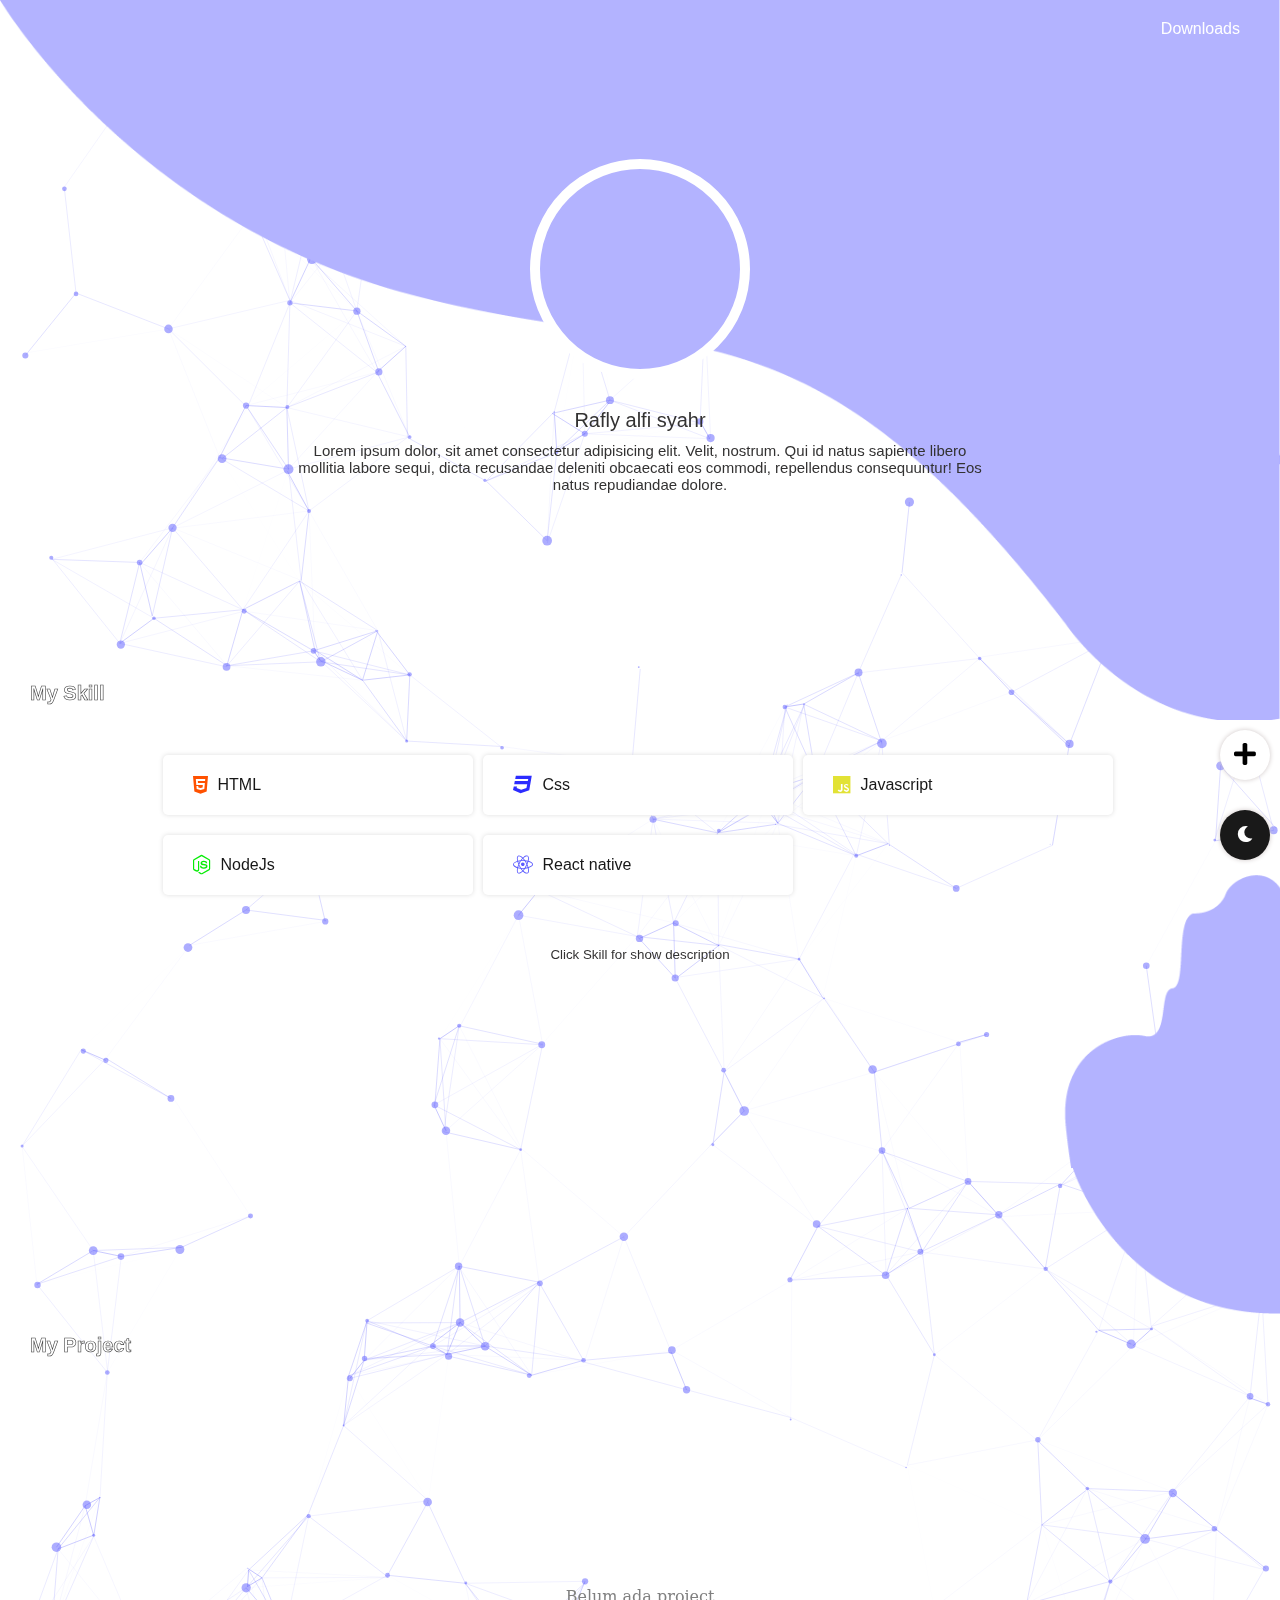
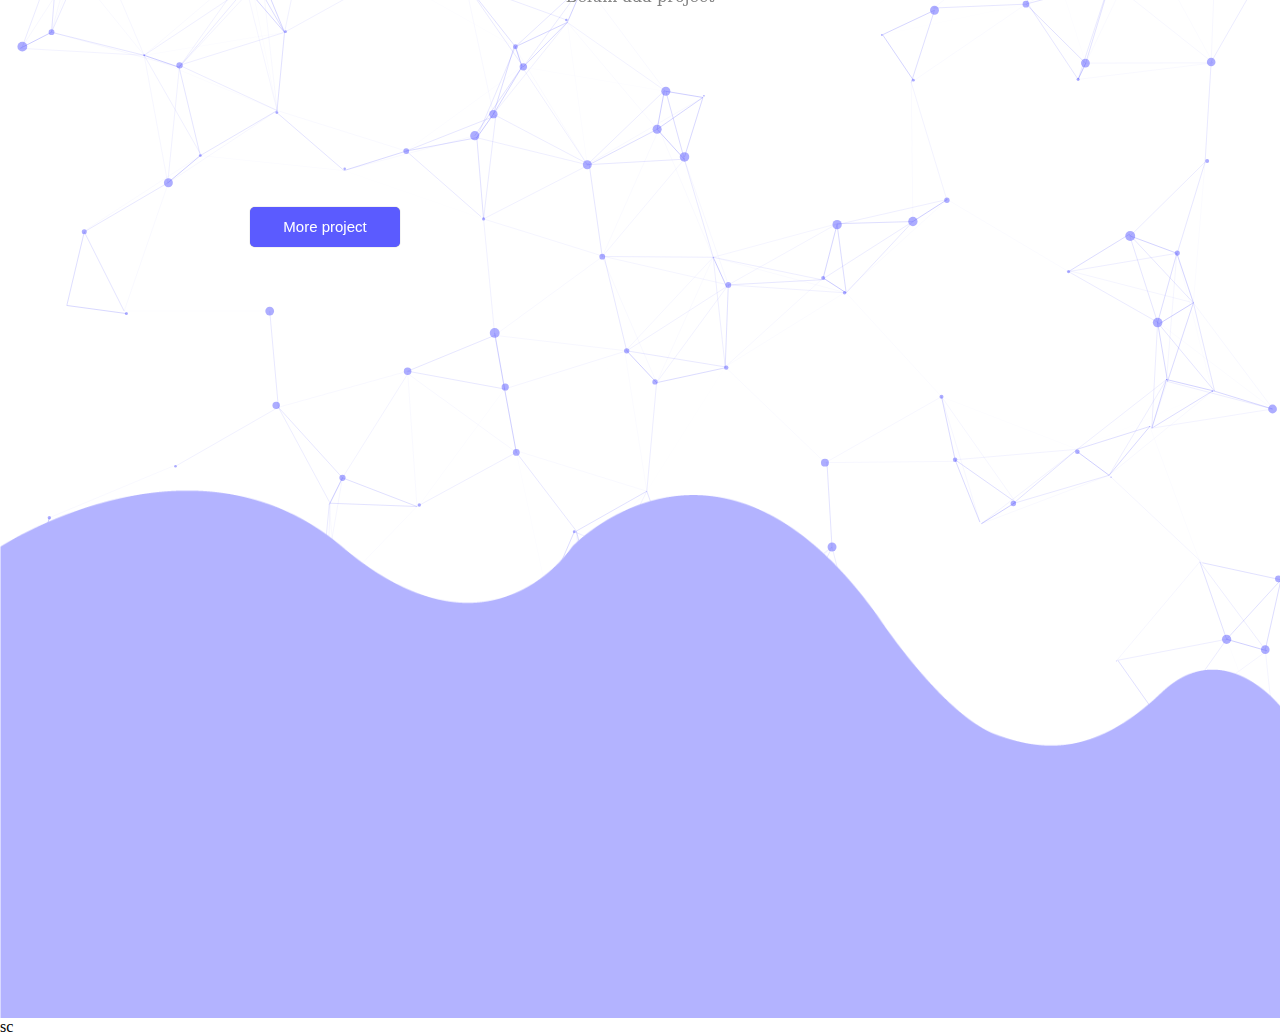
==== index.html @ dac925bf "first commit" ====
<!DOCTYPE html>
<html lang="en">
<head>
    <meta charset="UTF-8">
    <meta http-equiv="X-UA-Compatible" content="IE=edge">
    <meta name="viewport" content="width=device-width, initial-scale=1.0">
    <title>Document</title>
    <link rel="stylesheet" href="./src/css/main.css">
    <link rel="stylesheet" href="./src/fonts-icons/css/all.css">
    <link rel="stylesheet" href="./src/css/theme-toggle.css">
    <link rel="stylesheet" href="./src/css/particles.css">
</head>
<body>
    <div class="container">
        <div style="position: absolute;top:0;left: 0;bottom: 0;right: 0;" id="particles-js"></div>
          <!-- particles.js container -->
          
        <!-- popup change theme -->
        <!-- <div style="display: flex;justify-content: center;position: absolute;top: 0;left: 0;right: 0;transition: 1s;height: fit-content;background-color: red;">
            <div class="change-popup-theme">
                <h3>You change Theme to Dark</h2>
            </div>
        </div> -->
        <!--end popup change theme -->
        <!-- Toggle theme -->
        <div class="overlay-widget-social" >
            <span>
                <i class="fas fa-plus"></i>
                <!-- <i class="fas fa-times"></i> -->
            </span>
        </div>
    <!-- end toggle theme -->

        <!-- Toggle theme -->
            <div class="overlay-widget" id="change-theme">
                <span>
                    <i class="fas fa-moon"></i>
                </span>
            </div>
        <!-- end toggle theme -->

        <!-- popup skill -->
        <div class="modal-popup">
            <div class="popup-skill">
                <div class="header-popup">
                    <small>Javascript</small>
                    <button class="close-popup-skill"><i class="fas fa-times-circle"></i></button>
                </div>
                <div class="content-popup">
                    Lorem ipsum dolor sit amet, consectetur adipisicing elit. Repudiandae tenetur nesciunt alias sapiente perferendis, reiciendis temporibus quod odio blanditiis. Maxime ipsum ipsa vel ipsam magnam exercitationem harum vero, reprehenderit praesentium!
                </div>
            </div>
        </div>
        <!-- end popup skill -->

        <div class="content-box">
            <div class="content">
                <div style="margin:0 0 10px 0">
                    <div class="absolute-header" ><div id=""></div></div>
                    <div class="intro" id="page-intro">
                        <!-- <div class="oos00123" data-content="Raflysyahr">Raflysyahr</div> -->
                        <!-- <img src="./src/images/intro.png" class="bg" alt=""> -->
                        <a href="./screens/downloads.html" class="link-download">Downloads</a>
                        <div class="avatar">
    
                        </div>
                        <small class="name">Rafly alfi syahr</small>
                        <p class="description">Lorem ipsum dolor, sit amet consectetur adipisicing elit. Velit, nostrum. Qui id natus sapiente libero mollitia labore sequi, dicta recusandae deleniti obcaecati eos commodi, repellendus consequuntur! Eos natus repudiandae dolore.</p>
                    </div>
                </div>
                <div class="page-skill" id="page-skill">
                    <div class="absolute-content"></div>
                    <p class="title">My Skill</p>
                        <div class="lists-skill">
                            <span class="item-skill" data-item="Hypertext Markup Language is the standard markup language for documents designed to be displayed in internet browsers" data-fork="0"> <i class="fab fa-html5" style="font-size: 20px;margin: 0 10px 0 0;color: rgb(255, 81, 0);"></i> HTML</span>
                            <span class="item-skill" data-item="CSS is a Cascading Style Sheet language and is usually used to set the appearance of elements written in a markup language, such as HTML." data-fork="5"> <i class="fab fa-css3" style="font-size: 20px;margin: 0 10px 0 0;color: rgb(44, 44, 255);"></i> Css</span>
                            <span class="item-skill" data-item="JavaScript is one of the core technologies of the World Wide Web besides HTML and CSS. JavaScript helps create interactive web pages and is an essential part of web applications." data-fork="7"><i class="fab fa-js" style="font-size: 20px;margin: 0 10px 0 0;color: rgb(226, 226, 53);"></i>Javascript</span>
                            <span class="item-skill" data-item="Node.js is a runtime for JavaScript environments outside of web browsers built on top of the V8 JavaScript engine. Node.js can be run on Windows, Mac OS X, and Linux." data-fork="0"> <i class="fab fa-node-js" style="font-size: 20px;margin: 0 10px 0 0;color: rgb(6, 236, 6);"></i> NodeJs</span>
                            <span class="item-skill" data-item="React Native is a JavaScript-based framework that is used to develop mobile applications on two operating systems simultaneously, namely Android and iOS." data-fork="0"> <i class="fab fa-react" style="font-size: 20px;margin: 0 10px 0 0;color: rgba(91,91,255,1);"></i>  React native</span>
                        </div>
                        <div class="skill-show">
                            <small class="text">Click Skill for show description</small>
                            <div class="box-fork-skill">
                            </div>
                        </div>
                </div>
                <div class="page-project" id="page-project">
                    <p class="title">My Project</p>
                    <div class="block-project">
                        <!-- <a href="#" class="item-project"></a> -->
                        <div style="position: relative;height: 400px;width: 100%;text-align: center;line-height: 400px;color: gray;font-family: DejaVu Serif;">Belum ada project</div>
                    </div>
                    <div class="box-btn-more">
                        <a href="./screens/project.html" class="btn-more">More project</a>
                    </div>
                </div>
            </div>
        </div>
        <div class="footer">
            <div class="absolute-footer"></div>
        </div>
        <!-- <footer style="font-family: sans-serif;height:40px;display: flex;align-items: center;padding: 0 10px 0 10px;font-size: 13px;">Copyright &copy; raflysyahr | 2022</footer> -->
    </div>

    <script src="./src/js/main.js" ></script>
    <script src="./src/js/theme.js"></script>
      
      <!-- scripts -->
      <script src="./src/js/particles.js"></script>
      <script src="./src/js/app.js"></script>
      
      <!-- stats.js -->
      <script src="./src/lib/stats.js"></script>
      sc
     
</body>
</html>
---- src/css/main.css ----
@font-face {
    font-family: IntroRustG;
    src: url(../fonts/IntroRustG-Base2Line.otf);
}
@font-face {
    font-family: Quicksand-Regular;
    src: url(../fonts/Quicksand-Regular.otf);
}




/* Desktop */
@media (min-width:1024px) {
    @keyframes TypeEffect {
        0%,10%,100%{
            width: 0%;
        }70%,90%{
            width: 100%;
        }
    }
    .oos00123{
        position: absolute;
        background-color: transparent;
        width: 210px;
        top:20px;
        left: 20px;
        font-size: 25px;
        font-family:sans-serif;
        font-weight: bold;
        color: transparent;
        -webkit-text-stroke: 0.7px rgb(255, 255, 255);
        letter-spacing:3px;
        text-transform: uppercase;
        
    }
    
    @keyframes TypeEffectPen {
        0%,10%,100%{
            transform: translateX(-210px);
        }70%,90%{
            transform: translateX(0px);
        }
    }
    
    .oos00123::after{
        content: '';
        position: absolute;
        width: 22px;
        height: 100%;
        background-color: rgb(255, 255, 255);
        transform: translateX(-183px);
        border-radius: 10px;
        animation: TypeEffectPen 4s linear infinite;
        box-shadow: 0 0 20px #8f43ff;
    
    }
    .oos00123::before{
        content: attr(data-content);
        /* border-right: 2px solid rgb(89, 100, 247); */
        position: absolute;
        top: 0;
        left: 0;
        width: 0%;
        height: 100%;
        overflow: hidden;
        color: rgb(255, 255, 255);
        -webkit-text-stroke: 0.5px rgb(255, 255, 255);
        animation: TypeEffect 4s linear infinite;
        text-transform: uppercase;
    }
    *{
        margin: 0;
        padding: 0;
        
    }
    .container{
        position: relative;
        width: 100%;
        min-height: 652px;
        background-color:white; 
        background-size: contain;
        background-repeat: no-repeat;
        overflow: hidden;
        /* background-color: rgb(255, 255, 255); */
    }
    .navbar {
        position: relative;
        display: flex;
        align-items: center;
        padding: 0 10px 0 10px;
        font-family: sans-serif;
        justify-content: space-between;
        width: auto;
        height: 60px;
        box-shadow: 0 0 1px gray;
    }
    .content-box{
        position: relative;
        display: flex;
        min-height: 100%;
        justify-content: center;
    }
    .content-box .content{
    	position:relative;
        width: 100%;
        height: 100%;
        /* margin: 5px 0 0 0 ; */
        /* padding: 10px 5px 10px 5px; */
        /* background-color: rgb(255, 255, 255); */
	    font-family:sans-serif;
    }

    /* Skill */
    .content-box .content .page-skill{
        position: relative;
        height: 652px;
        /* background-color: white; */
        padding: 0 10px 0 10px;
    }
    .content-box .content .page-skill .title{
        position: relative;
        display: block;
        font-family: sans-serif;
        font-size: 20px;
        padding: 20px 0 0 0;
        margin: 0 0 40px 20px;
        -webkit-text-stroke: 0.6px #424242;
        color: white;
        font-weight: bold;
        text-transform: capitalize;
    }

    .content-box .content .page-skill .lists-skill{
        position: relative;
        margin: 10px auto 0 auto;
        display: flex;
        width: 965px;
        flex-wrap: wrap;
    }
    .content-box .content .page-skill .lists-skill .item-skill{
        position: relative;
        display: flex;
        align-items: center;
        width: 250px;
        height: 50px;
        padding: 5px 30px 5px 30px;
        margin: 10px 5px 10px 5px;
        border-radius: 5px;
        box-shadow: 0 0 5px rgb(221, 221, 221);
        cursor: pointer;
    }
    .content-box .content .page-skill .lists-skill .item-skill:active{
        background-color: #dfdfdf24;
        color: #3b3b3e;
    }
    .content-box .content .page-skill .skill-show{
        position: relative;
        width: 500px;
        min-height: 150px;
        text-align: center;
        margin: 40px auto;
        background-color: white;
        overflow: hidden;
    }
    .content-box .content .page-skill .skill-show .box-fork-skill{
        position: relative;
        display: flex;
        width: 0;
        flex-wrap: wrap;
        margin: 20px 0 0 0;
        min-height: 100px;
        overflow: hidden;
    }
    .content-box .content .page-skill .skill-show .box-fork-skill .fork-from{
        position: relative;
        width: 80px;
        height: 80px;
        border-radius: 8px;
        box-shadow: 0 0 3px rgba(128, 128, 128, 0.582);
        margin: 10px 10px 10px 10px;
        opacity: 0;
    }
    .content-box .content .page-skill .skill-show .text{
        position: relative;
        /* bottom: -150px; */
        /* bottom: 0; */
        transition: 1s;

    }

    /* Project */
    .page-project{
        position: relative;
        height: 652px;
        padding: 0 10px 0 10px;
    }
    .page-project .title {
        position: relative;
        display: block;
        font-family: sans-serif;
        font-size: 20px;
        padding: 20px 0 0 0;
        margin: 0 0 40px 20px;
        -webkit-text-stroke: 0.6px #424242;
        color: white;
        font-weight: bold;
        text-transform: capitalize;
    }
    .page-project .box-btn-more{
        position: relative;
        width: 780px;
        margin: 10px auto;
    }
    .page-project .box-btn-more .btn-more{
        width: 150px;
        position: relative;
        display: block;
        height: 40px;
        box-shadow: 0 0 1px gray;
        text-align: center;
        line-height: 40px;
        text-decoration: none;
        border-radius: 5px;
        background-color: rgba(91,91,255,1);
        color: white;
        font-size: 15px;
    }
    .block-project{
        position: relative;
        display: flex;
        flex-wrap: wrap;
        margin: 10px auto 0 auto;
        width: 780px;
    }
    .block-project .item-project{
        position: relative;
        width: 250px;
        height: 150px;
        border-radius: 10px;
        margin: 10px 10px 0 0;
        box-shadow: 0 0 2px gray;
    }



    /* avatar */
    .intro{
        position: relative;
        display: flex;
        flex-direction: column;
        align-items: center;
        height: 652px;
        justify-content: center;
        /* background-color: white; */

    }
    .intro .name{
        position: relative;
        display: block;
        margin: 30px 0 0 0;
        font-size: 20px;
    }
    .intro .bg{
        position: absolute;
        width: 900px;
        height: 652px;
    }
    .intro .link-download{
        position: absolute;
        text-decoration: none;
        right: 40px;
        top:20px;
        color: rgb(255, 255, 255);
    }
    .intro .description{
        display:block;
        width: 700px;
        margin:10px 0 0 0;
        font-size: 15px;
        text-align: center;
    }
    .intro .avatar{
        position: relative;
        width:200px;
        height: 200px;
        /* box-shadow: 0 0 2px gray; */
        border-radius: 100%;
        background-color: rgb(179, 179, 255);
        border: 10px solid white;
    }
    /* popup skill */
    .modal-popup{
        display: none !important;
    }
    /* end popup skill */
}

@keyframes animationSkillshowtext {
    0%{
        bottom: 0px !important;
    }50%{
        bottom: -150px !important;
    }100%{
        bottom: 0px !important;
    }
}
.active{
    background-color: rgba(91,91,255,1);
    color: white;
}
.skill-show-text{
    /* bottom: 0 !important; */
    animation: animationSkillshowtext 1s linear infinite;
}
/* Tab */

@media (max-width:1023px) {
    @keyframes TypeEffect {
        0%,10%,100%{
            width: 0%;
        }70%,90%{
            width: 100%;
        }
    }
    .oos00123{
        position: absolute;
        background-color: transparent;
        width: 210px;
        top:20px;
        left: 20px;
        font-size: 25px;
        font-family:sans-serif;
        font-weight: bold;
        color: transparent;
        -webkit-text-stroke: 0.7px rgb(255, 255, 255);
        letter-spacing:3px;
        text-transform: uppercase;
        
    }
    
    @keyframes TypeEffectPen {
        0%,10%,100%{
            transform: translateX(-210px);
        }70%,90%{
            transform: translateX(0px);
        }
    }
    
    .oos00123::after{
        content: '';
        position: absolute;
        width: 22px;
        height: 100%;
        background-color: rgb(255, 255, 255);
        transform: translateX(-183px);
        border-radius: 10px;
        animation: TypeEffectPen 4s linear infinite;
        box-shadow: 0 0 20px #8f43ff;
    
    }
    .oos00123::before{
        content: attr(data-content);
        /* border-right: 2px solid rgb(89, 100, 247); */
        position: absolute;
        top: 0;
        left: 0;
        width: 0%;
        height: 100%;
        overflow: hidden;
        color: rgb(255, 255, 255);
        -webkit-text-stroke: 0.5px rgb(255, 255, 255);
        animation: TypeEffect 4s linear infinite;
        text-transform: uppercase;
    }

    
    *{
        margin: 0;
        padding: 0;
    }
    .container{
        position: relative;
        width: 100%;
        min-height: 652px;
        background-color: white;
        background-size: contain;
        background-repeat: no-repeat;
        background-color: rgb(255, 255, 255);
        overflow: hidden;
    }
    .navbar {
        position: relative;
        display: flex;
        align-items: center;
        padding: 0 10px 0 10px;
        font-family: sans-serif;
        justify-content: space-between;
        width: auto;
        height: 60px;
        box-shadow: 0 0 1px gray;
    }
    .content-box{
        position: relative;
        display: flex;
        min-height: 100%;
        justify-content: center;
    }
    .content-box .content{
    	position:relative;
        width: 100%;
        height: 100%;
        /* margin: 5px 0 0 0 ; */
        /* padding: 10px 5px 10px 5px; */
        /* background-color: rgb(255, 255, 255); */
	    font-family:sans-serif;
    }

    /* Skill */
    .content-box .content .page-skill{
        position: relative;
        height: 652px;
        /* background-color: white; */
        padding: 0 10px 0 10px;
    }
    .content-box .content .page-skill .title{
        position: relative;
        display: block;
        font-family: sans-serif;
        font-size: 20px;
        padding: 20px 0 0 0;
        margin: 0 0 15px 0px;
        -webkit-text-stroke: 0.6px #424242;
        color: white;
        font-weight: bold;
        text-transform: capitalize;
    }

    .content-box .content .page-skill .lists-skill{
        position:relative;
        margin:10px 0 0 0px;
        display:flex;
        flex-wrap: wrap;
    }
    .content-box .content .page-skill .lists-skill .item-skill{
        position:relative;
        display:flex;
        align-items:center;
        width: 312px;
        height:50px;
        padding:5px 30px 5px 30px;
        margin:10px 5px 10px 5px;
        border-radius:5px;
        box-shadow:0 0 5px rgb(221, 221, 221);
        cursor: pointer;
    }

    .content-box .content .page-skill .skill-show{
        display: none;
    }

    /* Project */
    .page-project{
        position: relative;
        min-height: 652px;
        padding: 0 10px 0 10px;
    }
    .page-project .title {
        position: relative;
        display: block;
        font-family: sans-serif;
        font-size: 20px;
        padding: 20px 0 0 0;
        margin: 0 0 15px 0px;
        -webkit-text-stroke: 0.6px #424242;
        color: white;
        font-weight: bold;
        text-transform: capitalize;
    }
    .page-project .btn-more{
        width: 150px;
        position: relative;
        display: block;
        height: 40px;
        box-shadow: 0 0 1px gray;
        text-align: center;
        line-height: 40px;
        text-decoration: none;
        border-radius: 5px;
        background-color: rgba(91,91,255,1);
        color: white;
        font-size: 15px;
        margin: 0 0 0 0px;
    }
    .block-project{
        position:relative;
        display:flex;
        flex-wrap:wrap;
        margin:10px 0 10px 0px;
        justify-content: center;
    }
    .block-project .item-project{
        position:relative;
        width:340px;
        height:161px;
        border-radius: 10px;
        margin:10px 10px 0 10px;
        box-shadow:0 0 2px gray;
    }



    /* avatar */
    .intro{
        position: relative;
        display: flex;
        flex-direction: column;
        align-items: center;
        height: 652px;
        justify-content: center;
        /* background-color: white; */
        
    }
    .intro .link-download{
        position: absolute;
        text-decoration: none;
        right: 30px;
        top:20px;
        color: rgb(255, 255, 255);
    }
    .intro .name{
        position: relative;
        display: block;
        margin: 30px 0 0 0;
        font-size: 20px;
    }
    .intro .description{
        display:block;
        width: auto;
        margin:10px 0 0 0;
        font-size: 15px;
        text-align: center;
    }
    .intro .avatar{
        position: relative;
        width:200px;
        height: 200px;
        /* box-shadow: 0 0 2px gray; */
        border-radius: 100%;
        background-color: rgb(179, 179, 255);
        border: 10px solid white;
    }

    /* popup skill */
    .modal-popup{
        position: fixed;
        top: 0;
        left: 0;
        right: 0;
        bottom: 0;
        overflow: hidden;
        background: #77777770;
        z-index: 99;
        opacity: 0;
        display: none;
    }
    .popup-skill{
        position: fixed;
        width: 80%;
        left: 10%;
        top: 30%;
        transform: translateY(2000px);
        border-radius: 10px;
        min-height: 300px;
        background-color: white;
        box-shadow: 0 0 5px rgb(201, 201, 201);
        z-index: 99;
        overflow: hidden;
    }
    .popup-skill .header-popup{
        position: relative;
        width: 100%;
        height: 50px;
        background-color: rgba(91, 91, 255,1);
        display: flex;
        justify-content: center;
        align-items: center;
        font-family: sans-serif;
        text-transform: uppercase;
        font-weight: bold;
        color: rgb(255, 255, 255);
    }
    .popup-skill .header-popup .close-popup-skill{
        width: 20px;
        cursor: pointer;
        position: absolute;
        right: 10px;
        border: none;
        background-color: transparent;
        color: rgb(255, 255, 255);
    }
    .popup-skill .content-popup{
        position: relative;
        padding: 5px 5px 5px 5px;
        height: 240px;
        background-color: rgba(255, 255, 255, 0.397);
        text-align: center;
        color: rgb(130, 129, 129);
        font-family: sans-serif;
        display: flex;
        justify-content: center;
        align-items: center;
        
    }
    /* end popup skill */


}

/* Mobile */
@media (max-width:438px) {


    @keyframes TypeEffect {
        0%,10%,100%{
            width: 0%;
        }70%,90%{
            width: 100%;
        }
    }
    .oos00123{
        position: absolute;
        background-color: transparent;
        width: 172px;
        top:20px;
        left: 20px;
        font-size: 20px;
        font-family:sans-serif;
        font-weight: bold;
        color: transparent;
        -webkit-text-stroke: 0.7px rgb(255, 255, 255);
        letter-spacing:3px;
        text-transform: uppercase;
        
    }
    
    @keyframes TypeEffectPen {
        0%,10%,100%{
            transform: translateX(-172px);
        }70%,90%{
            transform: translateX(0px);
        }
    }
    
    .oos00123::after{
        content: '';
        position: absolute;
        width: 22px;
        height: 100%;
        background-color: rgb(255, 255, 255);
        transform: translateX(-183px);
        border-radius: 10px;
        animation: TypeEffectPen 4s linear infinite;
        box-shadow: 0 0 20px #8f43ff;
    
    }
    .oos00123::before{
        content: attr(data-content);
        /* border-right: 2px solid rgb(89, 100, 247); */
        position: absolute;
        top: 0;
        left: 0;
        width: 0%;
        height: 100%;
        overflow: hidden;
        color: rgb(255, 255, 255);
        -webkit-text-stroke: 0.5px rgb(255, 255, 255);
        animation: TypeEffect 4s linear infinite;
        text-transform: uppercase;
    }
    


    *{
        margin: 0;
        padding: 0;
    }
    .container{
        position: relative;
        width: 100%;
        min-height: 652px;
        background-color: white; 
        background-size: contain;
        background-repeat: no-repeat;
        background-color: rgb(255, 255, 255);
        overflow: hidden;
    }
    .navbar {
        position: relative;
        display: flex;
        align-items: center;
        padding: 0 10px 0 10px;
        font-family: sans-serif;
        justify-content: space-between;
        width: auto;
        height: 60px;
        box-shadow: 0 0 1px gray;
    }
    .content-box{
        position: relative;
        display: flex;
        min-height: 100%;
        justify-content: center;
    }
    .content-box .content{
    	position:relative;
        width: 100%;
        height: 100%;
        /* margin: 5px 0 0 0 ; */
        /* padding: 10px 5px 10px 5px; */
        /* background-color: rgb(255, 255, 255); */
	    font-family:sans-serif;
    }

    /* Skill */
    .content-box .content .page-skill{
        position: relative;
        height: 652px;
        /* background-color: white; */
        padding: 0 10px 0 10px;
    }
    .content-box .content .page-skill .title{
        position: relative;
        display: block;
        font-family: sans-serif;
        font-size: 20px;
        padding: 20px 0 0 0;
        margin: 0 0 15px 0px;
        -webkit-text-stroke: 0.6px #424242;
        color: white;
        font-weight: bold;
        text-transform: capitalize;
    }

    .content-box .content .page-skill .lists-skill{
        position:relative;
        margin:10px 0 0 0px;
        display:flex;
        flex-wrap: wrap;
    }
    .content-box .content .page-skill .lists-skill .item-skill{
        position:relative;
        display:flex;
        align-items:center;
        width: 400px;
        height:50px;
        padding:5px 30px 5px 30px;
        margin:10px 5px 10px 5px;
        border-radius:5px;
        box-shadow:0 0 5px rgb(221, 221, 221);
        cursor: pointer;
    }

    .content-box .content .page-skill .skill-show{
        display: none;
    }

    /* Project */
    .page-project{
        position: relative;
        min-height: 652px;
        padding: 0 10px 0 10px;
    }
    .page-project .title {
        position: relative;
        display: block;
        font-family: sans-serif;
        font-size: 20px;
        padding: 20px 0 0 0;
        margin: 0 0 15px 0px;
        -webkit-text-stroke: 0.6px #424242;
        color: white;
        font-weight: bold;
        text-transform: capitalize;
    }
    .page-project .btn-more{
        width: 150px;
        position: relative;
        display: block;
        height: 40px;
        box-shadow: 0 0 1px gray;
        text-align: center;
        line-height: 40px;
        text-decoration: none;
        border-radius: 5px;
        background-color: rgba(91,91,255,1);
        color: white;
        font-size: 13px;
        margin: 0 0 0 10px;
    }
    .block-project{
        position:relative;
        display:flex;
        flex-wrap:wrap;
        margin:10px 0 10px 0px;
        justify-content: center;
    }
    .block-project .item-project{
        position:relative;
        width:340px;
        height:161px;
        border-radius: 10px;
        margin:10px 0px 0 0;
        box-shadow:0 0 2px gray;
    }



    /* avatar */
    .intro{
        position: relative;
        display: flex;
        flex-direction: column;
        align-items: center;
        height: 652px;
        justify-content: center;
        /* background-color: white; */
        
    }
    .intro .link-download{
        position: absolute;
        text-decoration: none;
        right: 30px;
        top:20px;
        color: rgb(255, 255, 255);
    }
    .intro .name{
        position: relative;
        display: block;
        margin: 30px 0 0 0;
        font-size: 20px;
    }
    .intro .description{
        display:block;
        width: auto;
        margin:10px 0 0 0;
        font-size: 15px;
        text-align: center;
    }
    .intro .avatar{
        position: relative;
        width:200px;
        height: 200px;
        /* box-shadow: 0 0 2px gray; */
        border-radius: 100%;
        background-color: rgb(179, 179, 255);
        border: 10px solid white;
    }

    /* popup skill */
    .modal-popup{
        position: fixed;
        top: 0;
        left: 0;
        right: 0;
        bottom: 0;
        overflow: hidden;
        background: #77777770;
        z-index: 99;
        opacity: 0;
        display: none;
    }
    .popup-skill{
        position: fixed;
        width: 80%;
        left: 10%;
        top: 30%;
        transform: translateY(2000px);
        border-radius: 10px;
        min-height: 300px;
        background-color: white;
        box-shadow: 0 0 5px rgb(201, 201, 201);
        z-index: 99;
        overflow: hidden;
    }
    .popup-skill .header-popup{
        position: relative;
        width: 100%;
        height: 50px;
        background-color: rgba(91, 91, 255,1);
        display: flex;
        justify-content: center;
        align-items: center;
        font-family: sans-serif;
        text-transform: uppercase;
        font-weight: bold;
        color: rgb(255, 255, 255);
    }
    .popup-skill .header-popup .close-popup-skill{
        width: 20px;
        cursor: pointer;
        position: absolute;
        right: 10px;
        border: none;
        background-color: transparent;
        color: rgb(255, 255, 255);
    }
    .popup-skill .content-popup{
        position: relative;
        padding: 5px 5px 5px 5px;
        height: 240px;
        background-color: rgba(255, 255, 255, 0.397);
        text-align: center;
        color: rgb(130, 129, 129);
        font-family: sans-serif;
        display: flex;
        justify-content: center;
        align-items: center;
        
    }
    /* end popup skill */

}

.icon-skill-changes{
    color: white !important;
}

.footer{
    position: relative;
    height: 652px;
    background-color:transparent;
}

.image-header-dark-mode{
    background-image: url(../images/dark-header.png) !important;
    background-repeat: no-repeat;
    background-size:100% ;
}
.image-header-light-mode{
    background-image: url(../images/light-header.png) !important;
    background-repeat: no-repeat;
    background-size:100% ;
}

.image-content-dark-mode{
    background-image: url(../images/dark-content.png) !important;
    background-repeat: no-repeat;
    background-size:100% ;
    background-position-y: 100%;
    background-position-x: 100%;
}
.image-content-light-mode{
    background-image: url(../images/light-content.png) !important;
    background-repeat: no-repeat;
    background-size:100% ;
    background-position-y: 100%;
    background-position-x: 100%;
}
.image-footer-dark-mode{
    background-image: url(../images/dark-footer.png) !important;
    background-repeat: no-repeat;
    background-size: 100%;
    background-position-y: 100%;
}
.image-footer-light-mode{
    background-image: url(../images/light-footer.png) !important;
    background-repeat: no-repeat;
    background-position-y: 100%;
    background-size: 100%;
}
.absolute-header{
    position: absolute;
    top: 0;
    width: 100%;
    height: 100%;
}
.absolute-content{
    position: absolute;
    top: 0;
    width: 100%;
    height: 100%;
}
.absolute-footer{
    position: absolute;
    top: 0;
    width: 100%;
    height: 100%;
}

.change-popup-theme{
    position: absolute;
    width: 300px;
    height: 100px;
    background-color: rgba(243, 240, 248, 0.479);
    box-shadow: 0 0 2px rgb(63, 50, 243);
    backdrop-filter: blur(100px);
    border-radius: 10px;
    top: 0;
    z-index: 999;
    font-family: sans-serif;
    text-align: center;
    line-height: 100px;
    padding: 0 10px 0 10px;
    margin: 10px 0 0 0;
    font-size: 15px;
    color: rgba(91,91,255,1);
}

.overlay-widget-social{
    position: fixed;
    width: 50px;
    height: 50px;
    border-radius: 100%;
    display: flex;
    justify-content: center;
    align-items: center;
    box-shadow: 0 0 5px #cec6c6;
    z-index: 20;
    right: 10px;
    bottom: 120px;
    background-color: white;
    cursor: pointer;
    font-size: 25px;
}
---- src/css/theme-toggle.css ----
.overlay-widget{
    position: fixed;
    width: 50px;
    height: 50px;
    border-radius: 100%;
    display: flex;
    justify-content: center;
    align-items: center;
    box-shadow: 0 0 5px #cec6c6;
    z-index: 20;
    right: 10px;
    bottom: 40px;
    background-color: white;
    cursor: pointer;
}
---- src/css/particles.css ----
canvas{
    display:block;
    vertical-align:bottom;
  }
  
  
  /* ---- stats.js ---- */
  

  
  .js-count-particles{
    font-size: 1.1em;
  }
  
  #stats,
  .count-particles{
    -webkit-user-select: none;
    margin-top: 5px;
    margin-left: 5px;
  }
  
  #stats{
    border-radius: 3px 3px 0 0;
    overflow: hidden;
  }
  
  .count-particles{
    border-radius: 0 0 3px 3px;
  }
  
  
  /* ---- particles.js container ---- */
  
  #particles-js{
    position: absolute;
    width: 100%;
  }
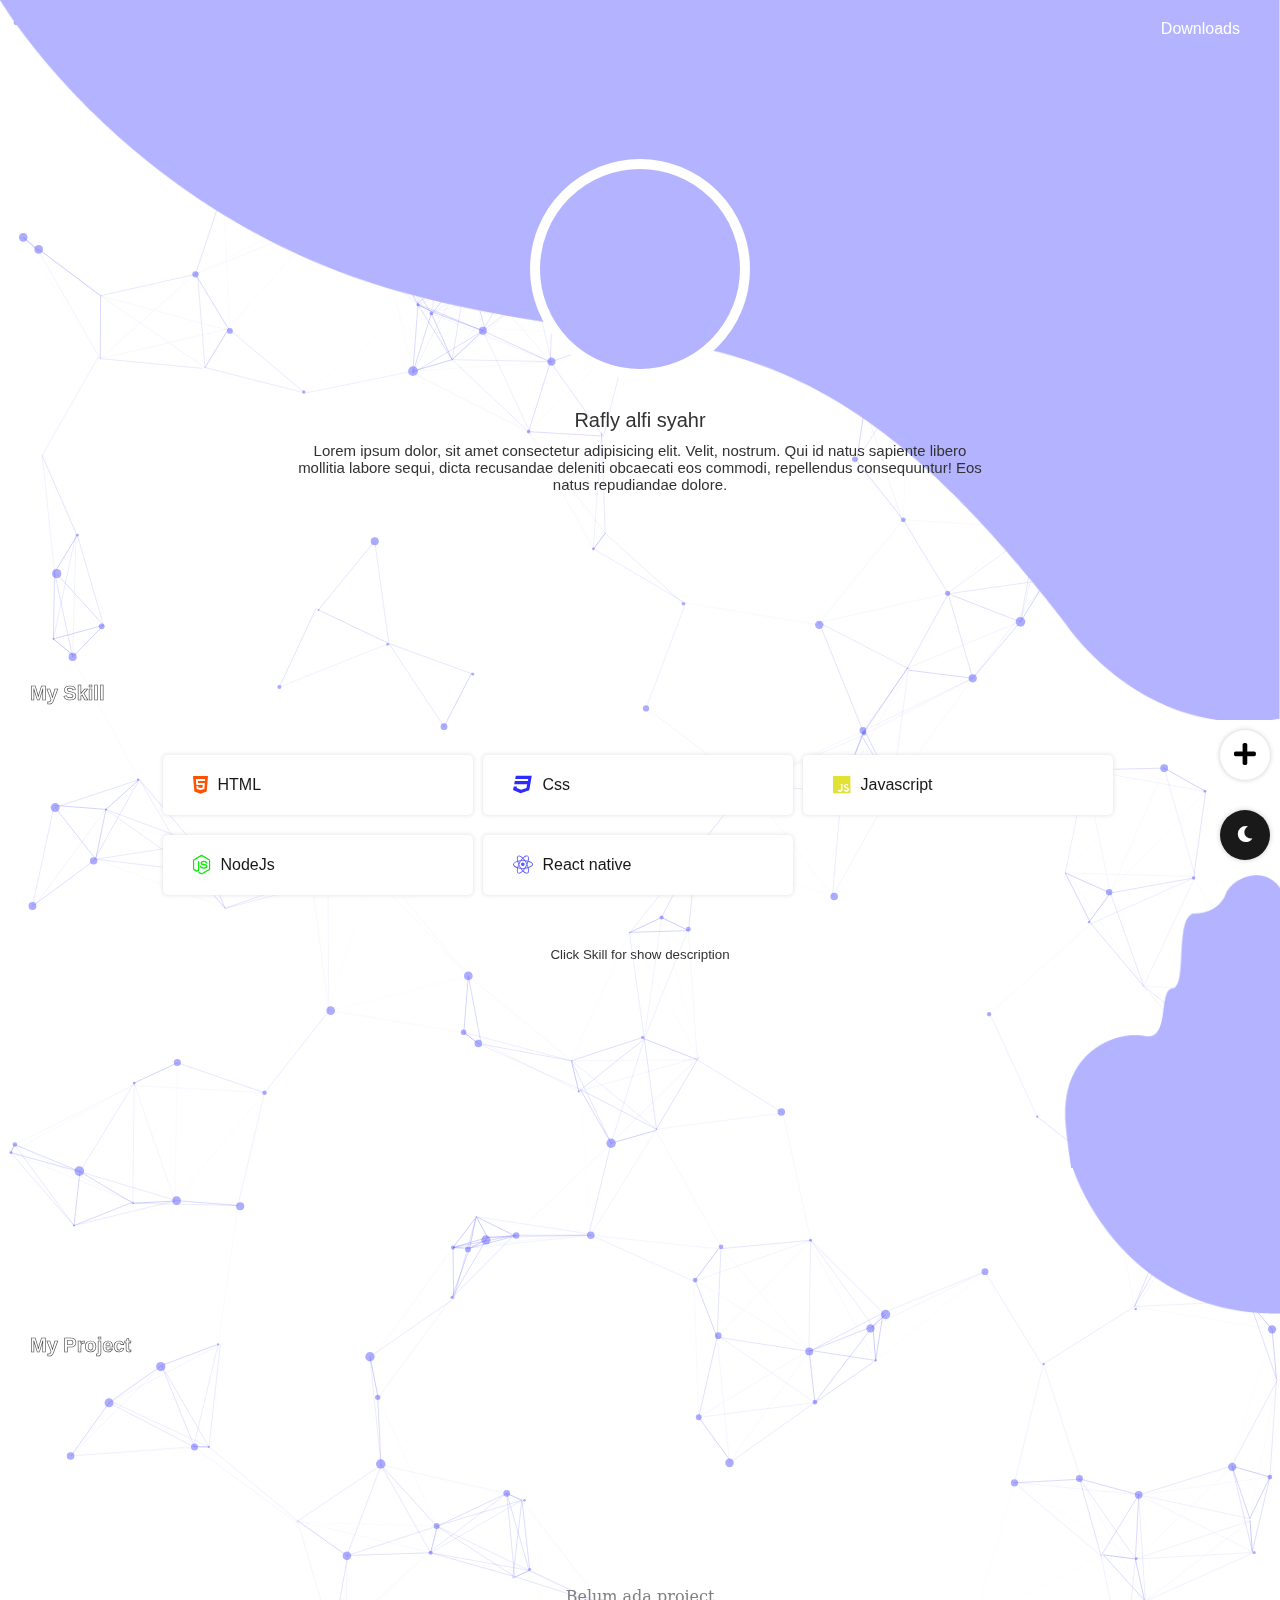
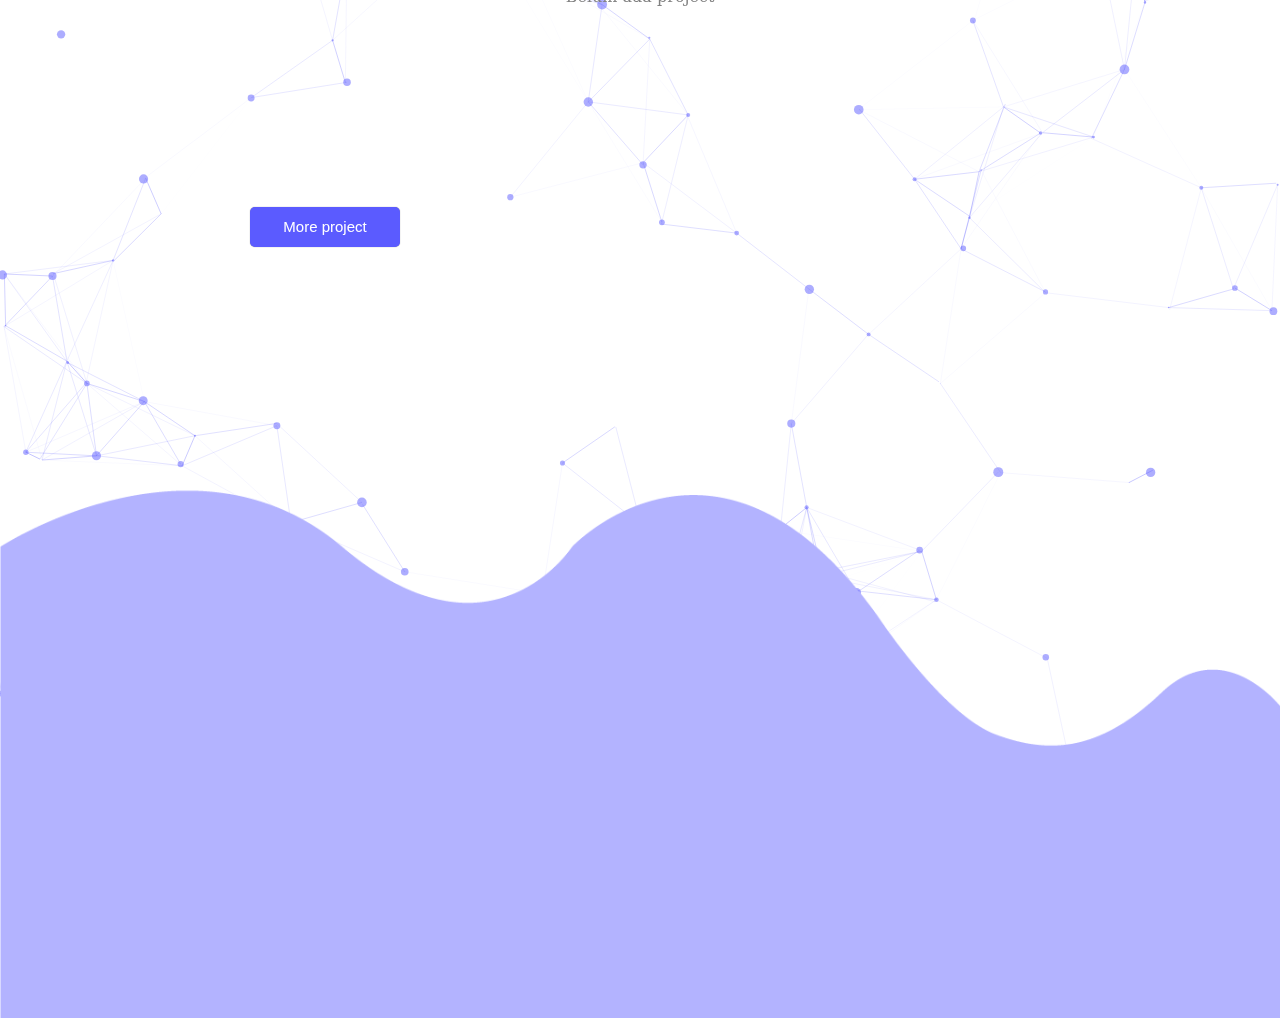
==== commit 391244e3: "second commit" ====
--- a/index.html
+++ b/index.html
@@ -111,7 +111,5 @@
       
       <!-- stats.js -->
       <script src="./src/lib/stats.js"></script>
-      sc
-     
 </body>
 </html>